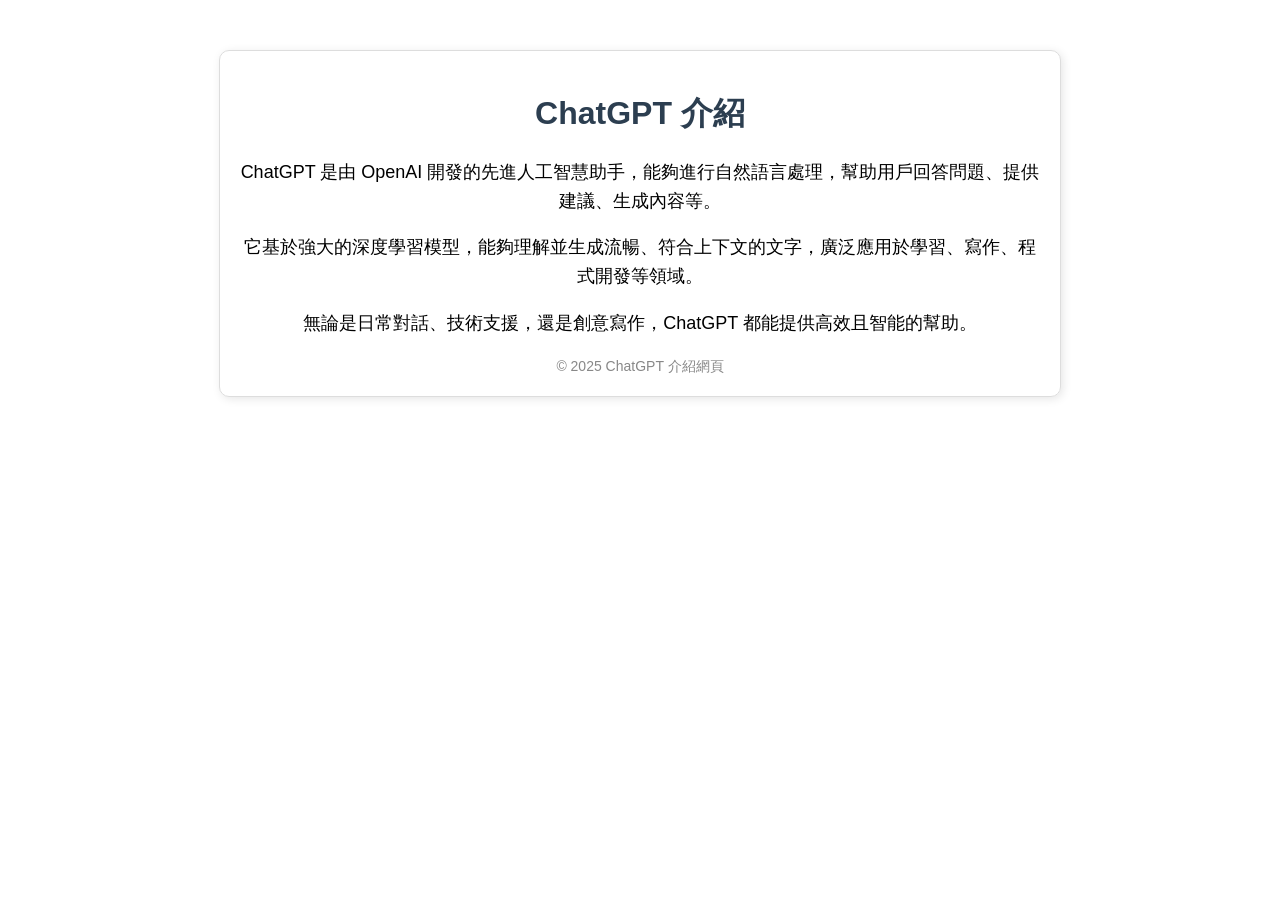
==== index.html @ 5b406a0d "Update index.html" ====
<!DOCTYPE html>
<html lang="zh">
<head>
    <meta charset="UTF-8">
    <meta name="viewport" content="width=device-width, initial-scale=1.0">
    <title>ChatGPT 介紹</title>
    <style>
        body { font-family: Arial, sans-serif; text-align: center; margin: 50px; }
        .container { max-width: 800px; margin: auto; padding: 20px; border: 1px solid #ddd; border-radius: 10px; box-shadow: 2px 2px 10px rgba(0, 0, 0, 0.1); }
        h1 { color: #2c3e50; }
        p { font-size: 18px; line-height: 1.6; }
        .footer { margin-top: 20px; font-size: 14px; color: #888; }
    </style>
</head>
<body>
    <div class="container">
        <h1>ChatGPT 介紹</h1>
        <p>ChatGPT 是由 OpenAI 開發的先進人工智慧助手，能夠進行自然語言處理，幫助用戶回答問題、提供建議、生成內容等。</p>
        <p>它基於強大的深度學習模型，能夠理解並生成流暢、符合上下文的文字，廣泛應用於學習、寫作、程式開發等領域。</p>
        <p>無論是日常對話、技術支援，還是創意寫作，ChatGPT 都能提供高效且智能的幫助。</p>
        <div class="footer">&copy; 2025 ChatGPT 介紹網頁</div>
    </div>
</body>
</html>
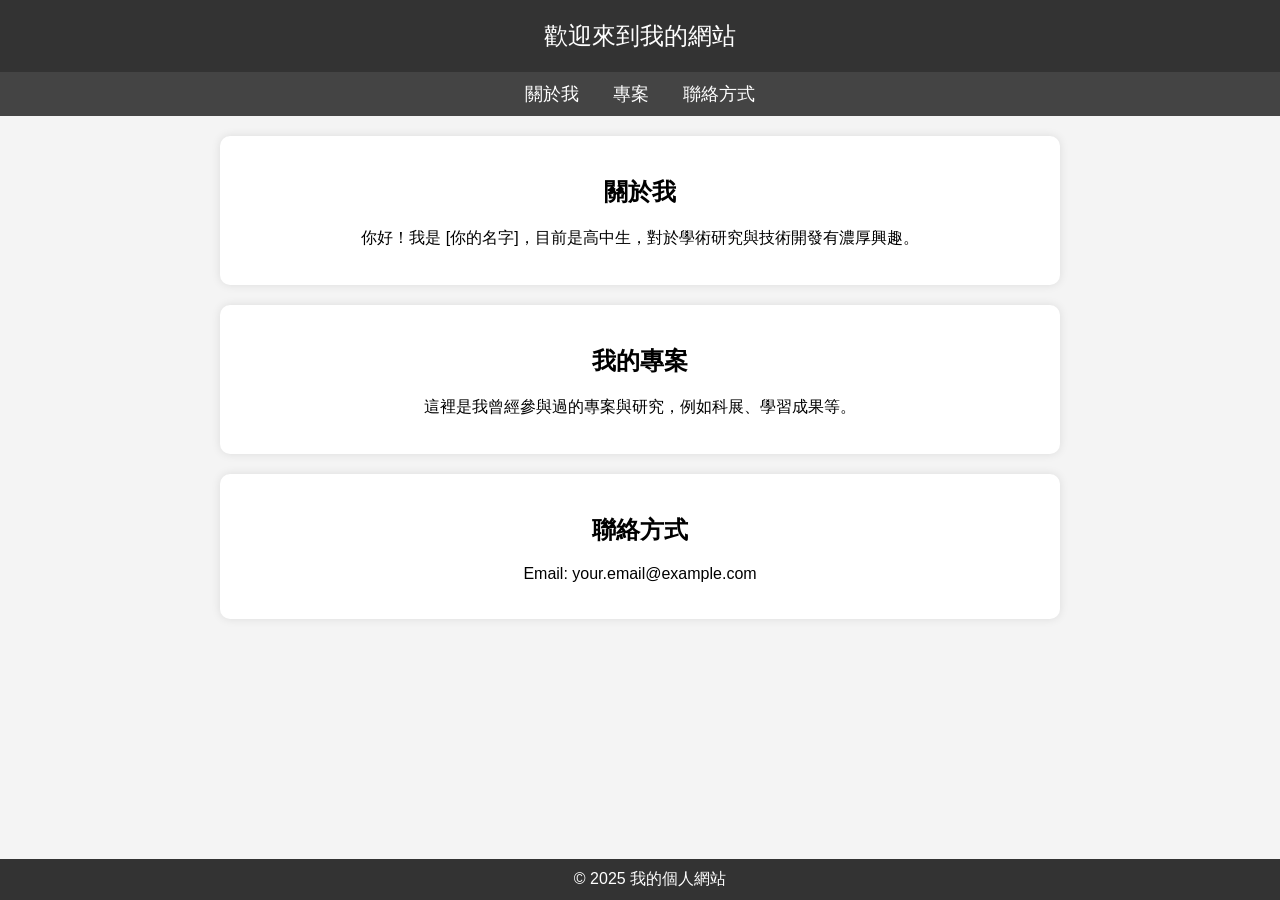
==== commit 6f4f6457: "Add files via upload" ====
--- a/index.html
+++ b/index.html
@@ -1,24 +1,76 @@
 <!DOCTYPE html>
-<html lang="zh">
+<html lang="zh-Hant">
 <head>
     <meta charset="UTF-8">
     <meta name="viewport" content="width=device-width, initial-scale=1.0">
-    <title>ChatGPT 介紹</title>
+    <title>我的個人網站</title>
     <style>
-        body { font-family: Arial, sans-serif; text-align: center; margin: 50px; }
-        .container { max-width: 800px; margin: auto; padding: 20px; border: 1px solid #ddd; border-radius: 10px; box-shadow: 2px 2px 10px rgba(0, 0, 0, 0.1); }
-        h1 { color: #2c3e50; }
-        p { font-size: 18px; line-height: 1.6; }
-        .footer { margin-top: 20px; font-size: 14px; color: #888; }
+        body {
+            font-family: Arial, sans-serif;
+            margin: 0;
+            padding: 0;
+            text-align: center;
+            background-color: #f4f4f4;
+        }
+        header {
+            background: #333;
+            color: white;
+            padding: 20px;
+            font-size: 24px;
+        }
+        nav {
+            background: #444;
+            padding: 10px;
+        }
+        nav a {
+            color: white;
+            text-decoration: none;
+            margin: 0 15px;
+            font-size: 18px;
+        }
+        section {
+            padding: 20px;
+            background: white;
+            margin: 20px auto;
+            max-width: 800px;
+            border-radius: 10px;
+            box-shadow: 0 0 10px rgba(0,0,0,0.1);
+        }
+        footer {
+            background: #333;
+            color: white;
+            padding: 10px;
+            position: fixed;
+            width: 100%;
+            bottom: 0;
+        }
     </style>
 </head>
 <body>
-    <div class="container">
-        <h1>ChatGPT 介紹</h1>
-        <p>ChatGPT 是由 OpenAI 開發的先進人工智慧助手，能夠進行自然語言處理，幫助用戶回答問題、提供建議、生成內容等。</p>
-        <p>它基於強大的深度學習模型，能夠理解並生成流暢、符合上下文的文字，廣泛應用於學習、寫作、程式開發等領域。</p>
-        <p>無論是日常對話、技術支援，還是創意寫作，ChatGPT 都能提供高效且智能的幫助。</p>
-        <div class="footer">&copy; 2025 ChatGPT 介紹網頁</div>
-    </div>
+    <header>歡迎來到我的網站</header>
+    <nav>
+        <a href="#about">關於我</a>
+        <a href="#projects">專案</a>
+        <a href="#contact">聯絡方式</a>
+    </nav>
+    
+    <section id="about">
+        <h2>關於我</h2>
+        <p>你好！我是 [你的名字]，目前是高中生，對於學術研究與技術開發有濃厚興趣。</p>
+    </section>
+    
+    <section id="projects">
+        <h2>我的專案</h2>
+        <p>這裡是我曾經參與過的專案與研究，例如科展、學習成果等。</p>
+    </section>
+    
+    <section id="contact">
+        <h2>聯絡方式</h2>
+        <p>Email: your.email@example.com</p>
+    </section>
+    
+    <footer>
+        &copy; 2025 我的個人網站
+    </footer>
 </body>
 </html>
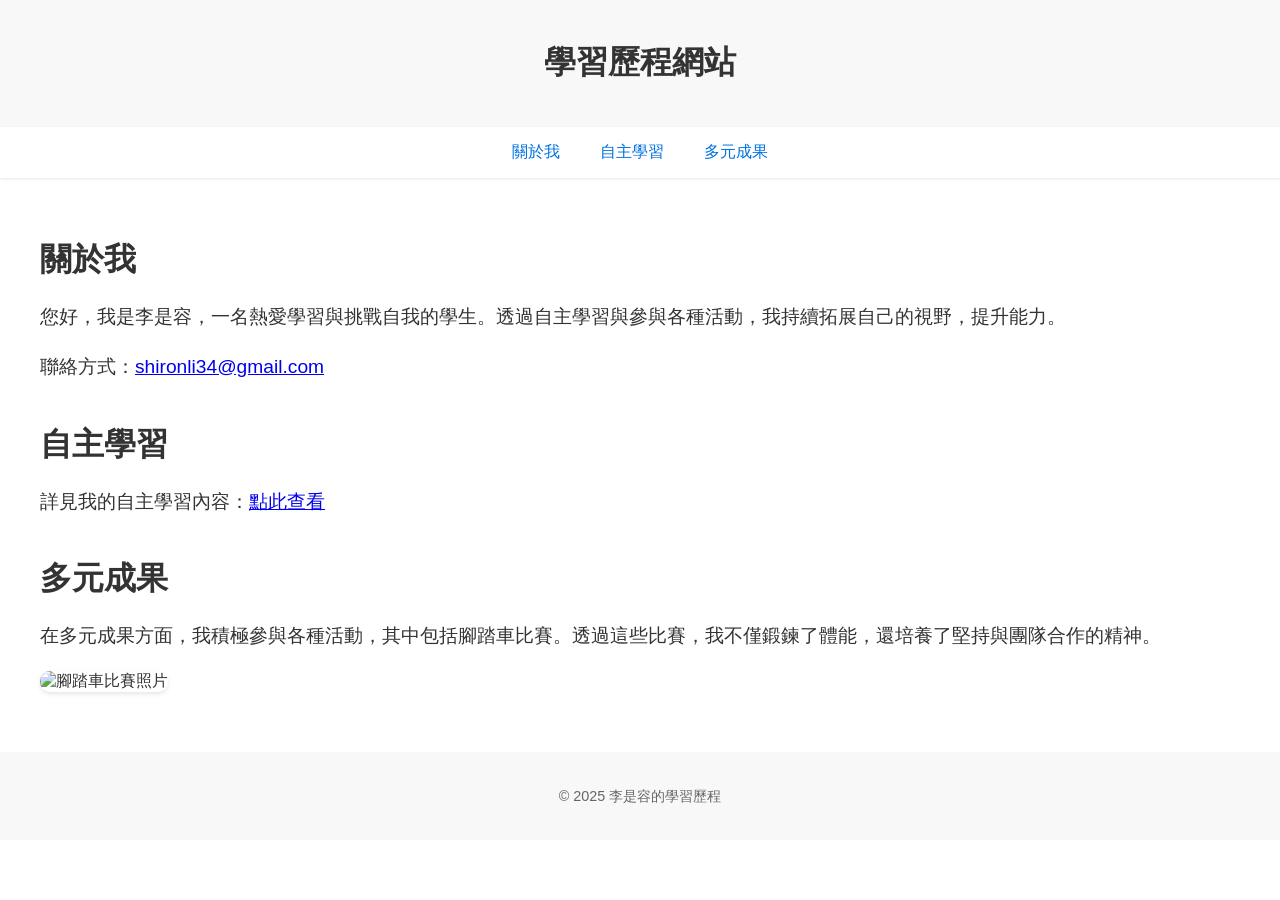
==== commit fcfe1e2c: "Update and rename 學習歷程檔案網站.html to index.html" ====
--- a/index.html
+++ b/index.html
@@ -1,76 +1,106 @@
 <!DOCTYPE html>
-<html lang="zh-Hant">
+<html lang="zh-TW">
 <head>
     <meta charset="UTF-8">
     <meta name="viewport" content="width=device-width, initial-scale=1.0">
-    <title>我的個人網站</title>
+    <title>學習歷程網站</title>
     <style>
         body {
-            font-family: Arial, sans-serif;
+            font-family: -apple-system, BlinkMacSystemFont, "San Francisco", "Helvetica Neue", Helvetica, Arial, sans-serif;
             margin: 0;
             padding: 0;
-            text-align: center;
-            background-color: #f4f4f4;
+            color: #333;
         }
         header {
-            background: #333;
-            color: white;
+            background-color: #f8f8f8;
             padding: 20px;
-            font-size: 24px;
+            text-align: center;
+            box-shadow: 0 2px 4px rgba(0, 0, 0, 0.1);
         }
         nav {
-            background: #444;
-            padding: 10px;
+            display: flex;
+            justify-content: center;
+            background-color: #fff;
+            box-shadow: 0 1px 3px rgba(0, 0, 0, 0.1);
         }
         nav a {
-            color: white;
+            padding: 15px 20px;
             text-decoration: none;
-            margin: 0 15px;
-            font-size: 18px;
+            color: #0071e3;
+            font-weight: 500;
         }
-        section {
+        nav a:hover {
+            background-color: #f1f1f1;
+        }
+        .container {
+            max-width: 1200px;
+            margin: 0 auto;
             padding: 20px;
-            background: white;
-            margin: 20px auto;
-            max-width: 800px;
+        }
+        .section {
+            margin: 40px 0;
+        }
+        .section h2 {
+            font-size: 2em;
+            margin-bottom: 20px;
+        }
+        .section p {
+            font-size: 1.2em;
+            line-height: 1.6;
+        }
+        .gallery {
+            display: flex;
+            flex-wrap: wrap;
+            gap: 20px;
+        }
+        .gallery img {
+            max-width: 100%;
+            height: auto;
             border-radius: 10px;
-            box-shadow: 0 0 10px rgba(0,0,0,0.1);
+            box-shadow: 0 2px 4px rgba(0, 0, 0, 0.1);
+            transition: transform 0.5s ease-in-out;
+        }
+        .gallery img:hover {
+            transform: rotate(360deg);
         }
         footer {
-            background: #333;
-            color: white;
-            padding: 10px;
-            position: fixed;
-            width: 100%;
-            bottom: 0;
+            background-color: #f8f8f8;
+            text-align: center;
+            padding: 20px;
+            font-size: 0.9em;
+            color: #666;
         }
     </style>
 </head>
 <body>
-    <header>歡迎來到我的網站</header>
+    <header>
+        <h1>學習歷程網站</h1>
+    </header>
     <nav>
         <a href="#about">關於我</a>
-        <a href="#projects">專案</a>
-        <a href="#contact">聯絡方式</a>
+        <a href="#self-learning">自主學習</a>
+        <a href="#diverse-achievements">多元成果</a>
     </nav>
-    
-    <section id="about">
-        <h2>關於我</h2>
-        <p>你好！我是 [你的名字]，目前是高中生，對於學術研究與技術開發有濃厚興趣。</p>
-    </section>
-    
-    <section id="projects">
-        <h2>我的專案</h2>
-        <p>這裡是我曾經參與過的專案與研究，例如科展、學習成果等。</p>
-    </section>
-    
-    <section id="contact">
-        <h2>聯絡方式</h2>
-        <p>Email: your.email@example.com</p>
-    </section>
-    
+    <div class="container">
+        <section id="about" class="section">
+            <h2>關於我</h2>
+            <p>您好，我是李是容，一名熱愛學習與挑戰自我的學生。透過自主學習與參與各種活動，我持續拓展自己的視野，提升能力。</p>
+            <p>聯絡方式：<a href="mailto:shironli34@gmail.com">shironli34@gmail.com</a></p>
+        </section>
+        <section id="self-learning" class="section">
+            <h2>自主學習</h2>
+            <p>詳見我的自主學習內容：<a href="https://docs.google.com/document/d/1wNJTx15Jr2sCFVI2g7LW0puZNu_OY8m0/edit?usp=sharing&ouid=111072892762359268914&rtpof=true&sd=true" target="_blank">點此查看</a></p>
+        </section>
+        <section id="diverse-achievements" class="section">
+            <h2>多元成果</h2>
+            <p>在多元成果方面，我積極參與各種活動，其中包括腳踏車比賽。透過這些比賽，我不僅鍛鍊了體能，還培養了堅持與團隊合作的精神。</p>
+            <div class="gallery">
+                <img src="/mnt/data/DALL·E 2025-03-14 11.20.20 - A female professional road cyclist riding a high-performance racing bicycle on a bright, colorful road. She is wearing a vibrant, stylish cycling jers.webp" alt="腳踏車比賽照片" >
+            </div>
+        </section>
+    </div>
     <footer>
-        &copy; 2025 我的個人網站
+        <p>&copy; 2025 李是容的學習歷程</p>
     </footer>
 </body>
 </html>
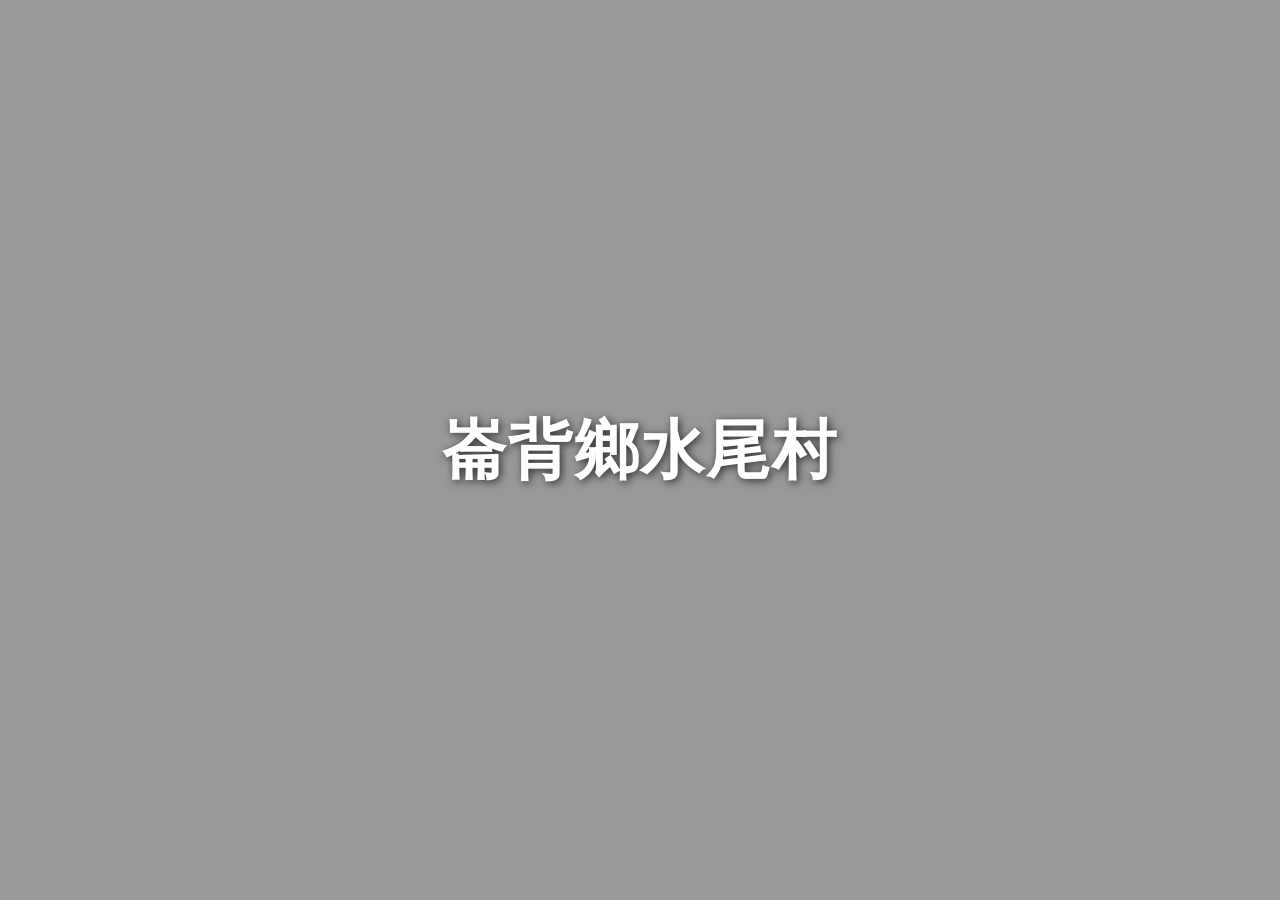
==== commit 7dcf3e48: "Create index.html" ====
--- a/index.html
+++ b/index.html
@@ -1,106 +1,53 @@
-<!DOCTYPE html>
-<html lang="zh-TW">
-<head>
-    <meta charset="UTF-8">
-    <meta name="viewport" content="width=device-width, initial-scale=1.0">
-    <title>學習歷程網站</title>
-    <style>
-        body {
-            font-family: -apple-system, BlinkMacSystemFont, "San Francisco", "Helvetica Neue", Helvetica, Arial, sans-serif;
-            margin: 0;
-            padding: 0;
-            color: #333;
-        }
-        header {
-            background-color: #f8f8f8;
-            padding: 20px;
-            text-align: center;
-            box-shadow: 0 2px 4px rgba(0, 0, 0, 0.1);
-        }
-        nav {
-            display: flex;
-            justify-content: center;
-            background-color: #fff;
-            box-shadow: 0 1px 3px rgba(0, 0, 0, 0.1);
-        }
-        nav a {
-            padding: 15px 20px;
-            text-decoration: none;
-            color: #0071e3;
-            font-weight: 500;
-        }
-        nav a:hover {
-            background-color: #f1f1f1;
-        }
-        .container {
-            max-width: 1200px;
-            margin: 0 auto;
-            padding: 20px;
-        }
-        .section {
-            margin: 40px 0;
-        }
-        .section h2 {
-            font-size: 2em;
-            margin-bottom: 20px;
-        }
-        .section p {
-            font-size: 1.2em;
-            line-height: 1.6;
-        }
-        .gallery {
-            display: flex;
-            flex-wrap: wrap;
-            gap: 20px;
-        }
-        .gallery img {
-            max-width: 100%;
-            height: auto;
-            border-radius: 10px;
-            box-shadow: 0 2px 4px rgba(0, 0, 0, 0.1);
-            transition: transform 0.5s ease-in-out;
-        }
-        .gallery img:hover {
-            transform: rotate(360deg);
-        }
-        footer {
-            background-color: #f8f8f8;
-            text-align: center;
-            padding: 20px;
-            font-size: 0.9em;
-            color: #666;
-        }
-    </style>
-</head>
-<body>
-    <header>
-        <h1>學習歷程網站</h1>
-    </header>
-    <nav>
-        <a href="#about">關於我</a>
-        <a href="#self-learning">自主學習</a>
-        <a href="#diverse-achievements">多元成果</a>
-    </nav>
-    <div class="container">
-        <section id="about" class="section">
-            <h2>關於我</h2>
-            <p>您好，我是李是容，一名熱愛學習與挑戰自我的學生。透過自主學習與參與各種活動，我持續拓展自己的視野，提升能力。</p>
-            <p>聯絡方式：<a href="mailto:shironli34@gmail.com">shironli34@gmail.com</a></p>
-        </section>
-        <section id="self-learning" class="section">
-            <h2>自主學習</h2>
-            <p>詳見我的自主學習內容：<a href="https://docs.google.com/document/d/1wNJTx15Jr2sCFVI2g7LW0puZNu_OY8m0/edit?usp=sharing&ouid=111072892762359268914&rtpof=true&sd=true" target="_blank">點此查看</a></p>
-        </section>
-        <section id="diverse-achievements" class="section">
-            <h2>多元成果</h2>
-            <p>在多元成果方面，我積極參與各種活動，其中包括腳踏車比賽。透過這些比賽，我不僅鍛鍊了體能，還培養了堅持與團隊合作的精神。</p>
-            <div class="gallery">
-                <img src="/mnt/data/DALL·E 2025-03-14 11.20.20 - A female professional road cyclist riding a high-performance racing bicycle on a bright, colorful road. She is wearing a vibrant, stylish cycling jers.webp" alt="腳踏車比賽照片" >
-            </div>
-        </section>
-    </div>
-    <footer>
-        <p>&copy; 2025 李是容的學習歷程</p>
-    </footer>
-</body>
-</html>
+<!DOCTYPE html>
+<html lang="zh-Hant">
+<head>
+  <meta charset="UTF-8">
+  <meta name="viewport" content="width=device-width, initial-scale=1.0">
+  <title>崙背鄉水尾村</title>
+  <style>
+    * {
+      margin: 0;
+      padding: 0;
+      box-sizing: border-box;
+    }
+    body, html {
+      height: 100%;
+      font-family: 'Arial', sans-serif;
+    }
+    .hero {
+      background-image: url('https://live.staticflickr.com/7602/16781755765_6b531798d6_b.jpg');
+      background-size: cover;
+      background-position: center;
+      height: 100vh;
+      position: relative;
+      display: flex;
+      justify-content: center;
+      align-items: center;
+    }
+    .overlay {
+      position: absolute;
+      top: 0;
+      left: 0;
+      height: 100%;
+      width: 100%;
+      background-color: rgba(0, 0, 0, 0.4); /* 半透明黑色濾鏡 */
+    }
+    .hero-text {
+      position: relative;
+      color: white;
+      font-size: 4rem;
+      font-weight: bold;
+      z-index: 2;
+      text-align: center;
+      letter-spacing: 2px;
+      text-shadow: 2px 2px 8px rgba(0,0,0,0.7);
+    }
+  </style>
+</head>
+<body>
+  <div class="hero">
+    <div class="overlay"></div>
+    <div class="hero-text">崙背鄉水尾村</div>
+  </div>
+</body>
+</html>
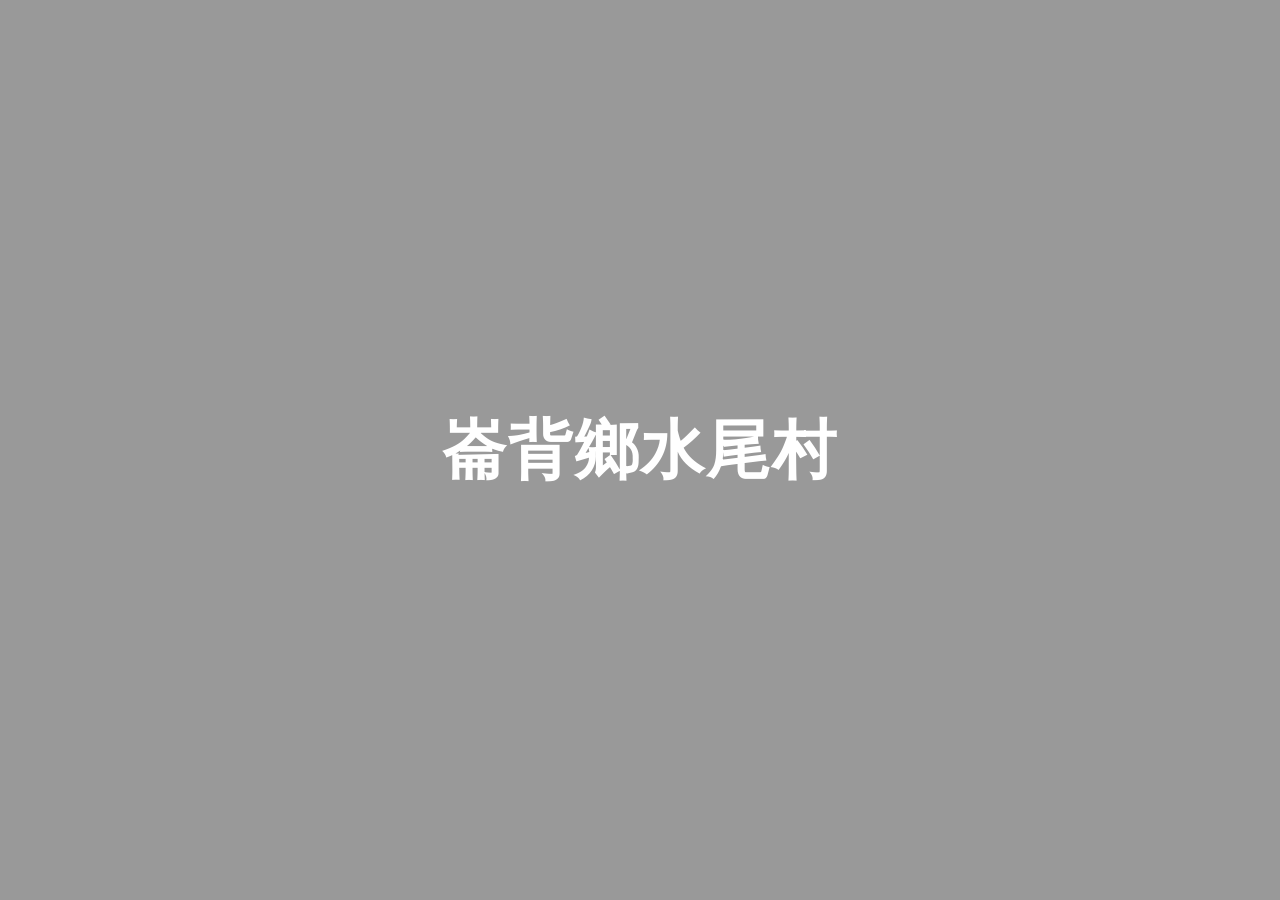
==== commit 1fb02758: "Update index.html" ====
--- a/index.html
+++ b/index.html
@@ -15,7 +15,7 @@
       font-family: 'Arial', sans-serif;
     }
     .hero {
-      background-image: url('https://live.staticflickr.com/7602/16781755765_6b531798d6_b.jpg');
+      background-image: url('https://images.unsplash.com/photo-1549887534-1637f1f68d3e'); /* 替換為水尾村的圖片連結 */
       background-size: cover;
       background-position: center;
       height: 100vh;
@@ -40,7 +40,6 @@
       z-index: 2;
       text-align: center;
       letter-spacing: 2px;
-      text-shadow: 2px 2px 8px rgba(0,0,0,0.7);
     }
   </style>
 </head>
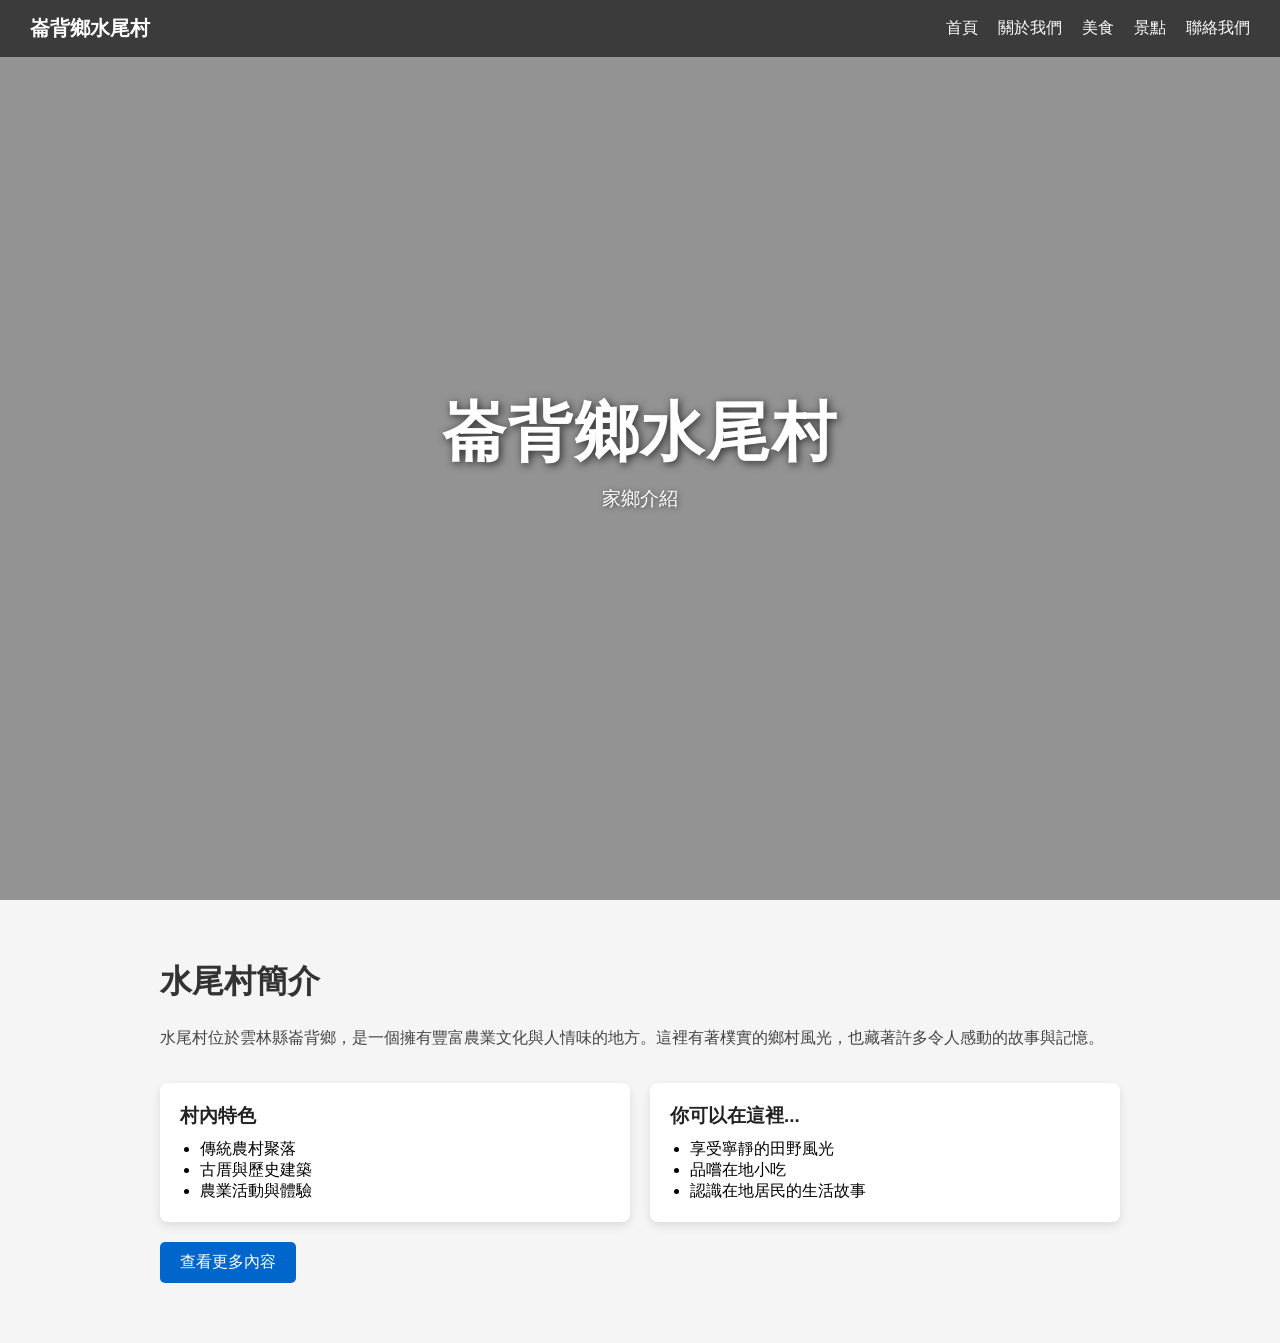
==== commit 18c7ffa9: "Update index.html" ====
--- a/index.html
+++ b/index.html
@@ -13,9 +13,48 @@
     body, html {
       height: 100%;
       font-family: 'Arial', sans-serif;
-    }
+      background-color: #f5f5f5;
+    }
+
+    /* 導覽列 */
+    nav {
+      position: fixed;
+      top: 0;
+      width: 100%;
+      background-color: rgba(0, 0, 0, 0.6);
+      padding: 15px 30px;
+      display: flex;
+      justify-content: space-between;
+      align-items: center;
+      z-index: 1000;
+    }
+
+    nav .logo {
+      color: white;
+      font-size: 20px;
+      font-weight: bold;
+    }
+
+    nav ul {
+      list-style: none;
+      display: flex;
+      gap: 20px;
+    }
+
+    nav ul li a {
+      color: white;
+      text-decoration: none;
+      font-size: 16px;
+      transition: color 0.3s;
+    }
+
+    nav ul li a:hover {
+      color: #ffd700;
+    }
+
+    /* 首頁主圖 */
     .hero {
-      background-image: url('https://images.unsplash.com/photo-1549887534-1637f1f68d3e'); /* 替換為水尾村的圖片連結 */
+      background-image: url('https://live.staticflickr.com/7602/16781755765_6b531798d6_b.jpg');
       background-size: cover;
       background-position: center;
       height: 100vh;
@@ -23,30 +62,148 @@
       display: flex;
       justify-content: center;
       align-items: center;
-    }
+      text-align: center;
+    }
+
     .overlay {
       position: absolute;
       top: 0;
       left: 0;
       height: 100%;
       width: 100%;
-      background-color: rgba(0, 0, 0, 0.4); /* 半透明黑色濾鏡 */
-    }
+      background-color: rgba(0, 0, 0, 0.4);
+    }
+
     .hero-text {
       position: relative;
       color: white;
+      z-index: 2;
+    }
+
+    .hero-text h1 {
       font-size: 4rem;
       font-weight: bold;
-      z-index: 2;
-      text-align: center;
       letter-spacing: 2px;
+      margin-bottom: 10px;
+      text-shadow: 2px 2px 8px rgba(0,0,0,0.7);
+    }
+
+    .hero-text p {
+      font-size: 1.2rem;
+      color: white;
+      text-shadow: 1px 1px 5px rgba(0,0,0,0.5);
+    }
+
+    /* 主內容區 */
+    .main-content {
+      padding: 60px 20px;
+      max-width: 1000px;
+      margin: auto;
+    }
+
+    .section-title {
+      font-size: 2rem;
+      margin-bottom: 20px;
+      color: #333;
+    }
+
+    .intro {
+      font-size: 1rem;
+      line-height: 1.8;
+      margin-bottom: 30px;
+      color: #444;
+    }
+
+    .features {
+      display: flex;
+      flex-wrap: wrap;
+      gap: 20px;
+    }
+
+    .card {
+      background-color: white;
+      padding: 20px;
+      flex: 1 1 300px;
+      box-shadow: 0 4px 10px rgba(0,0,0,0.1);
+      border-radius: 8px;
+    }
+
+    .card h3 {
+      margin-bottom: 10px;
+      color: #222;
+    }
+
+    .card ul {
+      list-style: disc;
+      padding-left: 20px;
+    }
+
+    .btn {
+      display: inline-block;
+      background-color: #0066cc;
+      color: white;
+      padding: 10px 20px;
+      border-radius: 5px;
+      text-decoration: none;
+      margin-top: 20px;
+    }
+
+    .btn:hover {
+      background-color: #004999;
     }
   </style>
 </head>
 <body>
+
+  <!-- 導覽列 -->
+  <nav>
+    <div class="logo">崙背鄉水尾村</div>
+    <ul>
+      <li><a href="#">首頁</a></li>
+      <li><a href="#">關於我們</a></li>
+      <li><a href="#">美食</a></li>
+      <li><a href="#">景點</a></li>
+      <li><a href="#">聯絡我們</a></li>
+    </ul>
+  </nav>
+
+  <!-- 首頁主圖區 -->
   <div class="hero">
     <div class="overlay"></div>
-    <div class="hero-text">崙背鄉水尾村</div>
+    <div class="hero-text">
+      <h1>崙背鄉水尾村</h1>
+      <p>家鄉介紹</p>
+    </div>
   </div>
+
+  <!-- 主內容區 -->
+  <div class="main-content">
+    <h2 class="section-title">水尾村簡介</h2>
+    <p class="intro">
+      水尾村位於雲林縣崙背鄉，是一個擁有豐富農業文化與人情味的地方。這裡有著樸實的鄉村風光，也藏著許多令人感動的故事與記憶。
+    </p>
+
+    <div class="features">
+      <div class="card">
+        <h3>村內特色</h3>
+        <ul>
+          <li>傳統農村聚落</li>
+          <li>古厝與歷史建築</li>
+          <li>農業活動與體驗</li>
+        </ul>
+      </div>
+      <div class="card">
+        <h3>你可以在這裡...</h3>
+        <ul>
+          <li>享受寧靜的田野風光</li>
+          <li>品嚐在地小吃</li>
+          <li>認識在地居民的生活故事</li>
+        </ul>
+      </div>
+    </div>
+
+    <a class="btn" href="#">查看更多內容</a>
+  </div>
+
 </body>
 </html>
